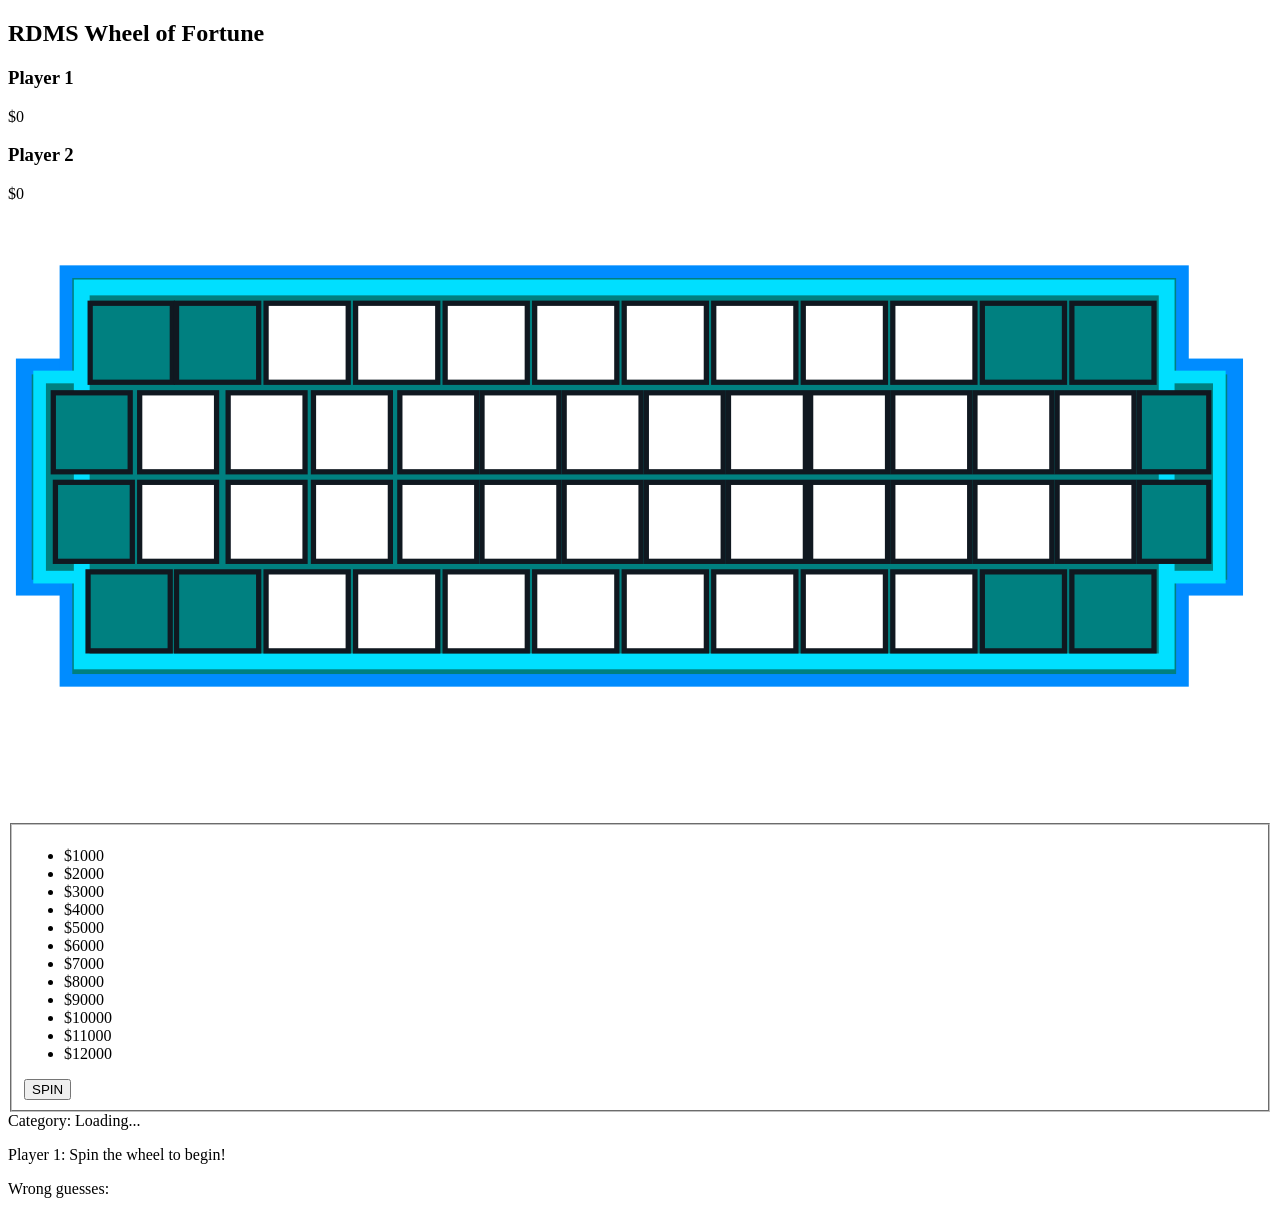
==== game.html @ 7a8f6e56 "Add files via upload" ====
<!DOCTYPE html>
<html lang="en">
<head>
  <meta charset="UTF-8">
  <meta name="viewport" content="width=device-width, initial-scale=1.0">
  <title>RDMS Wheel of Fortune - Play</title>
  <link rel="stylesheet" href="css/wheel.css">
  <link rel="stylesheet" href="css/board.css">
  <script src="js/wheel.js" defer></script>
  <script src="js/game.js" defer></script>
</head>
<body>

  <header>
    <h2>RDMS Wheel of Fortune</h2>
  </header>

  <section id="scoreboard">
    <div class="player-card active" id="player-1-card">
      <h3>Player 1</h3>
      <p id="player-1-score">$0</p>
    </div>
    <div class="player-card" id="player-2-card">
      <h3>Player 2</h3>
      <p id="player-2-score">$0</p>
    </div>
  </section>

  <main class="game-arena">
    <!-- SVG Board -->
    <div id="board-container">
      <svg id="board" viewBox="0 0 1200 570" xmlns="http://www.w3.org/2000/svg">
        <!-- Outer Frame -->
        <rect x="15" y="140" width="1150" height="210" fill="teal" stroke="#008cff" stroke-width="15"/>
        <rect x="55" y="50" width="1060" height="388" fill="teal" stroke="#008cff" stroke-width="12"/>
        <rect x="30" y="150" width="1120" height="190" fill="teal" stroke="#00dfff" stroke-width="12"/>
        <rect x="70" y="65" width="1030" height="355" fill="teal" stroke="#00dfff" stroke-width="15"/>

        <!-- Puzzle Tiles Group -->
        <g id="puzzle-tiles" fill="white" stroke="#101820" stroke-width="5">
          <!-- Row 1: 12 squares -->
          <rect x="78" y="80" width="78" height="75" fill="teal"/>
          <rect x="160" y="80" width="78" height="75" fill="teal"/>
          <rect x="245" y="80" width="78" height="75"/>
          <rect x="330" y="80" width="78" height="75"/>
          <rect x="415" y="80" width="78" height="75"/>
          <rect x="500" y="80" width="78" height="75"/>
          <rect x="585" y="80" width="78" height="75"/>
          <rect x="670" y="80" width="78" height="75"/>
          <rect x="755" y="80" width="78" height="75"/>
          <rect x="840" y="80" width="78" height="75"/>
          <rect x="925" y="80" width="78" height="75" fill="teal"/>
          <rect x="1010" y="80" width="78" height="75" fill="teal"/>

          <!-- Row 2: 14 squares -->
          <rect x="43" y="165" width="73" height="75" fill="teal"/>
          <rect x="125" y="165" width="73" height="75"/>
          <rect x="209" y="165" width="73" height="75"/>
          <rect x="290" y="165" width="73" height="75"/>
          <rect x="372" y="165" width="73" height="75"/>
          <rect x="450" y="165" width="73" height="75"/>
          <rect x="528" y="165" width="73" height="75"/>
          <rect x="606" y="165" width="73" height="75"/>
          <rect x="684" y="165" width="73" height="75"/>
          <rect x="762" y="165" width="73" height="75"/>
          <rect x="840" y="165" width="73" height="75"/>
          <rect x="918" y="165" width="73" height="75"/>
          <rect x="996" y="165" width="73" height="75"/>
          <rect x="1074" y="165" width="66" height="75" fill="teal"/>

          <!-- Row 3: 14 squares -->
          <rect x="45" y="250" width="73" height="75" fill="teal"/>
          <rect x="125" y="250" width="73" height="75"/>
          <rect x="209" y="250" width="73" height="75"/>
          <rect x="290" y="250" width="73" height="75"/>
          <rect x="372" y="250" width="73" height="75"/>
          <rect x="450" y="250" width="73" height="75"/>
          <rect x="528" y="250" width="73" height="75"/>
          <rect x="606" y="250" width="73" height="75"/>
          <rect x="684" y="250" width="73" height="75"/>
          <rect x="762" y="250" width="73" height="75"/>
          <rect x="840" y="250" width="73" height="75"/>
          <rect x="918" y="250" width="73" height="75"/>
          <rect x="996" y="250" width="73" height="75"/>
          <rect x="1074" y="250" width="66" height="75" fill="teal"/>

          <!-- Row 4: 12 squares -->
          <rect x="76" y="335" width="78" height="75" fill="teal"/>
          <rect x="160" y="335" width="78" height="75" fill="teal"/>
          <rect x="245" y="335" width="78" height="75"/>
          <rect x="330" y="335" width="78" height="75"/>
          <rect x="415" y="335" width="78" height="75"/>
          <rect x="500" y="335" width="78" height="75"/>
          <rect x="585" y="335" width="78" height="75"/>
          <rect x="670" y="335" width="78" height="75"/>
          <rect x="755" y="335" width="78" height="75"/>
          <rect x="840" y="335" width="78" height="75"/>
          <rect x="925" y="335" width="78" height="75" fill="teal"/>
          <rect x="1010" y="335" width="78" height="75" fill="teal"/>
        </g>
      </svg>
    </div>

    <!-- Active Wheel & Game Messages -->
    <div class="controls-panel">
      <fieldset class="ui-wheel-of-fortune" style="--_items: 12;">
        <ul data-itemCount="12">
          <li>$1000</li>
          <li>$2000</li>
          <li>$3000</li>
          <li>$4000</li>
          <li>$5000</li>
          <li>$6000</li>
          <li>$7000</li>
          <li>$8000</li>
          <li>$9000</li>
          <li>$10000</li>
          <li>$11000</li>
          <li>$12000</li>
        </ul>
        <button type="button">SPIN</button>
      </fieldset>

      <div class="game-status">
        <div id="category">Category: Loading...</div>
        <p id="message">Player 1: Spin the wheel to begin!</p>
        <p id="wrong">Wrong guesses: </p>
      </div>
    </div>
  </main>

</body>
</html>
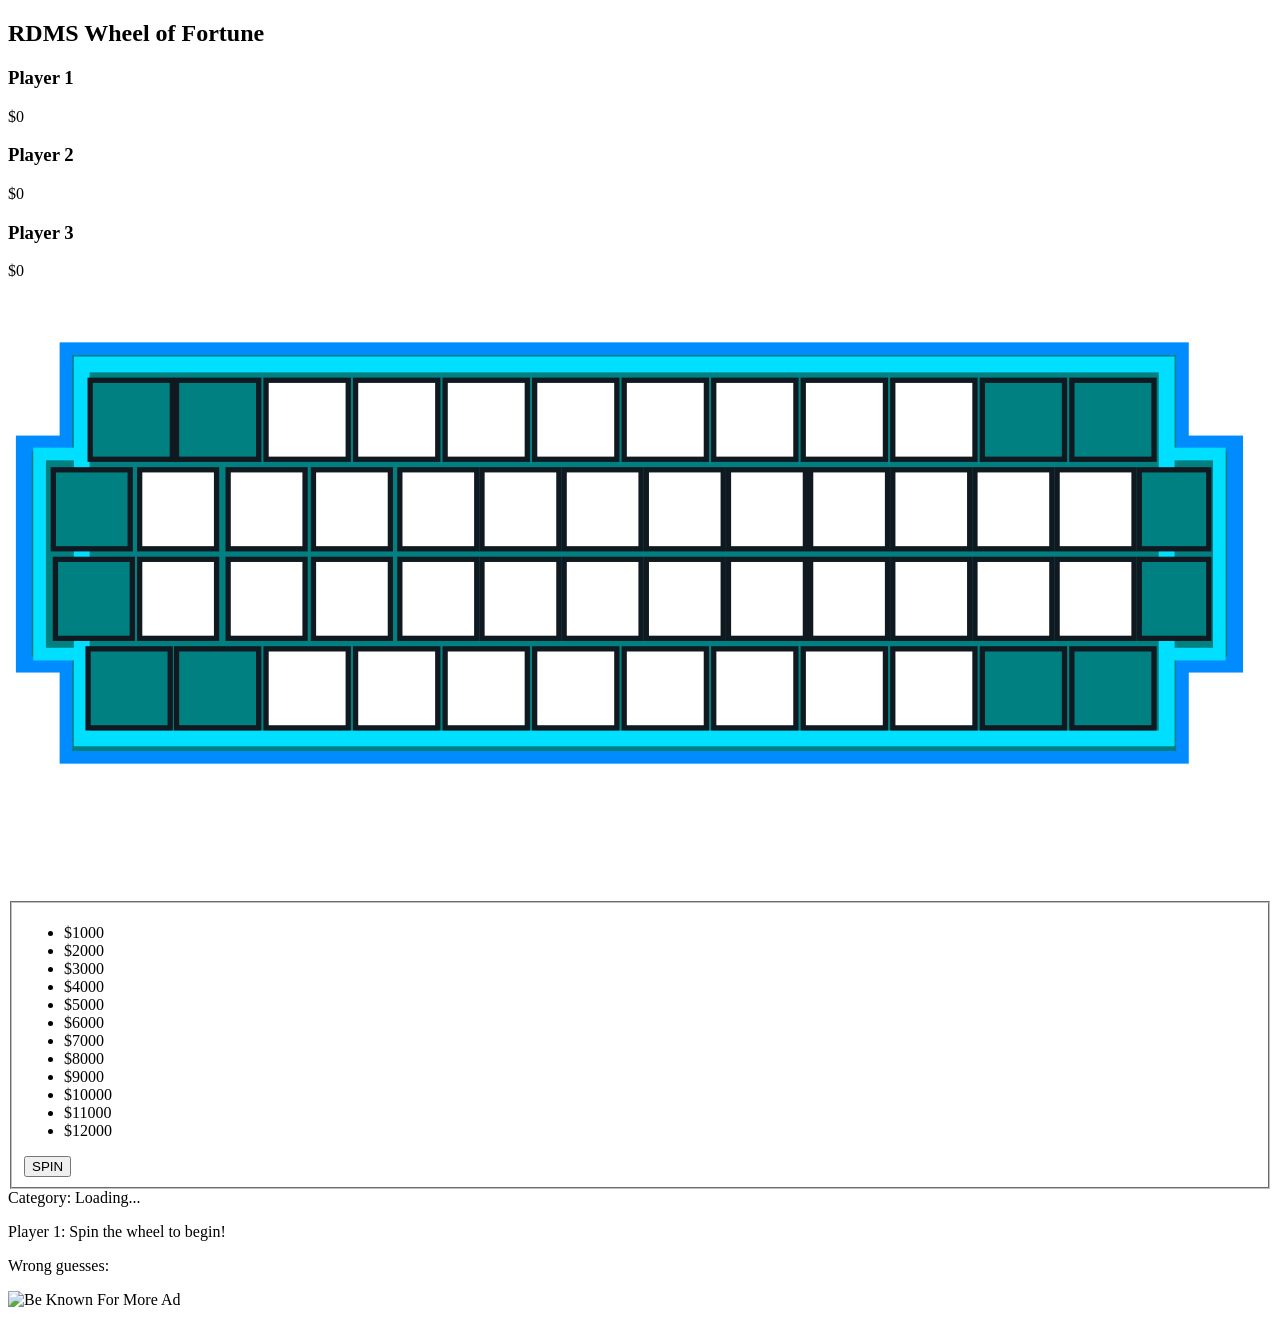
==== commit 4a7de90f: "Add player 3 card and advertisement section Added a third player card to the scoreboard and included" ====
--- a/game.html
+++ b/game.html
@@ -23,6 +23,10 @@
     <div class="player-card" id="player-2-card">
       <h3>Player 2</h3>
       <p id="player-2-score">$0</p>
+    </div>
+    <div class="player-card" id="player-3-card">
+      <h3>Player 3</h3>
+      <p id="player-3-score">$0</p>
     </div>
   </section>
 
@@ -129,5 +133,9 @@
     </div>
   </main>
 
+  <div class="Ads">
+  <img id="AD1" src="" alt="Be Known For More Ad" class="logo">
+  </div>
+  
 </body>
-</html>+</html>
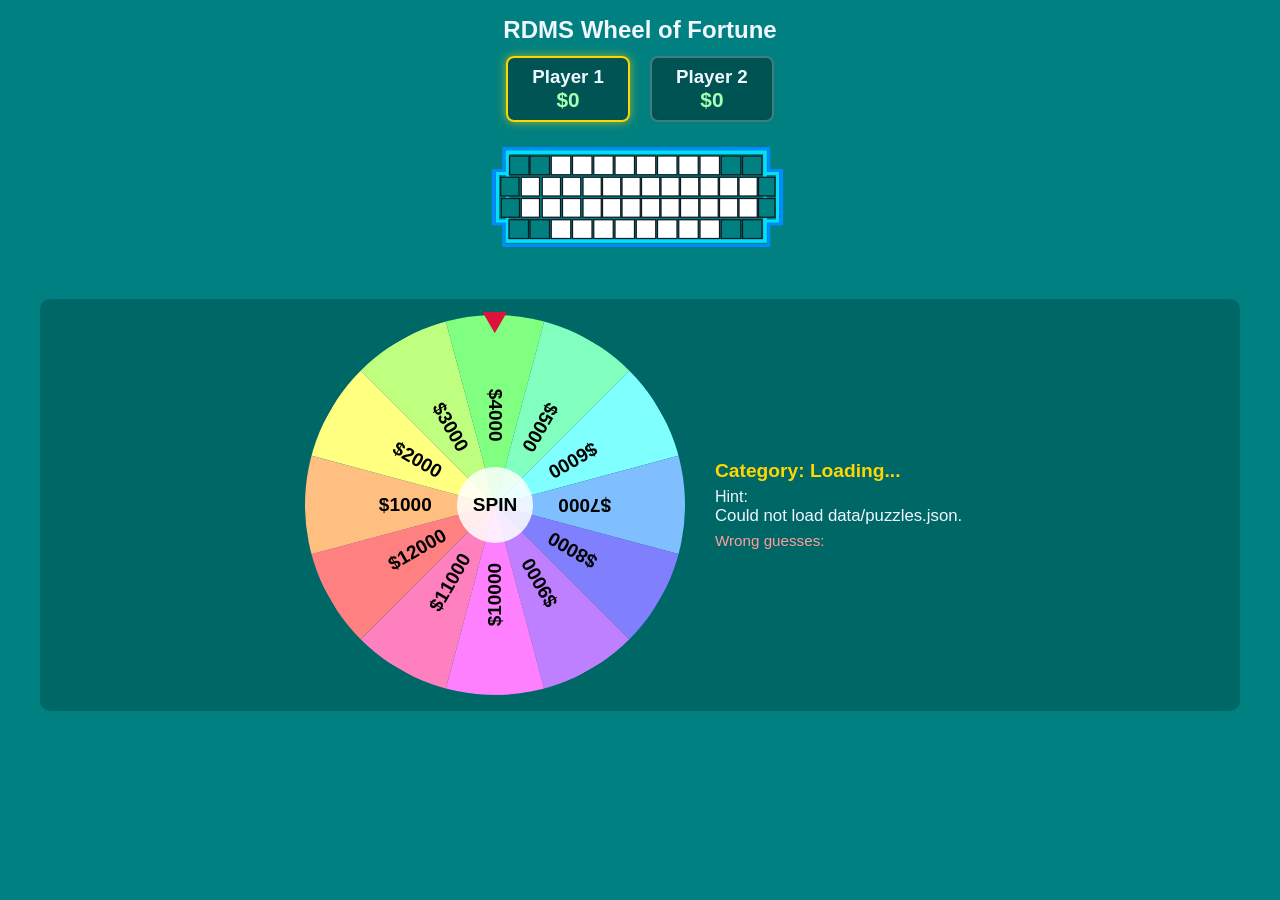
==== commit 68d7e4c7: "Rename my_WOF_board.html to game.html" ====
--- a/game.html
+++ b/game.html
@@ -1,141 +1,135 @@
-<!DOCTYPE html>
-<html lang="en">
-<head>
-  <meta charset="UTF-8">
-  <meta name="viewport" content="width=device-width, initial-scale=1.0">
-  <title>RDMS Wheel of Fortune - Play</title>
-  <link rel="stylesheet" href="css/wheel.css">
-  <link rel="stylesheet" href="css/board.css">
-  <script src="js/wheel.js" defer></script>
-  <script src="js/game.js" defer></script>
-</head>
-<body>
-
-  <header>
-    <h2>RDMS Wheel of Fortune</h2>
-  </header>
-
-  <section id="scoreboard">
-    <div class="player-card active" id="player-1-card">
-      <h3>Player 1</h3>
-      <p id="player-1-score">$0</p>
-    </div>
-    <div class="player-card" id="player-2-card">
-      <h3>Player 2</h3>
-      <p id="player-2-score">$0</p>
-    </div>
-    <div class="player-card" id="player-3-card">
-      <h3>Player 3</h3>
-      <p id="player-3-score">$0</p>
-    </div>
-  </section>
-
-  <main class="game-arena">
-    <!-- SVG Board -->
-    <div id="board-container">
-      <svg id="board" viewBox="0 0 1200 570" xmlns="http://www.w3.org/2000/svg">
-        <!-- Outer Frame -->
-        <rect x="15" y="140" width="1150" height="210" fill="teal" stroke="#008cff" stroke-width="15"/>
-        <rect x="55" y="50" width="1060" height="388" fill="teal" stroke="#008cff" stroke-width="12"/>
-        <rect x="30" y="150" width="1120" height="190" fill="teal" stroke="#00dfff" stroke-width="12"/>
-        <rect x="70" y="65" width="1030" height="355" fill="teal" stroke="#00dfff" stroke-width="15"/>
-
-        <!-- Puzzle Tiles Group -->
-        <g id="puzzle-tiles" fill="white" stroke="#101820" stroke-width="5">
-          <!-- Row 1: 12 squares -->
-          <rect x="78" y="80" width="78" height="75" fill="teal"/>
-          <rect x="160" y="80" width="78" height="75" fill="teal"/>
-          <rect x="245" y="80" width="78" height="75"/>
-          <rect x="330" y="80" width="78" height="75"/>
-          <rect x="415" y="80" width="78" height="75"/>
-          <rect x="500" y="80" width="78" height="75"/>
-          <rect x="585" y="80" width="78" height="75"/>
-          <rect x="670" y="80" width="78" height="75"/>
-          <rect x="755" y="80" width="78" height="75"/>
-          <rect x="840" y="80" width="78" height="75"/>
-          <rect x="925" y="80" width="78" height="75" fill="teal"/>
-          <rect x="1010" y="80" width="78" height="75" fill="teal"/>
-
-          <!-- Row 2: 14 squares -->
-          <rect x="43" y="165" width="73" height="75" fill="teal"/>
-          <rect x="125" y="165" width="73" height="75"/>
-          <rect x="209" y="165" width="73" height="75"/>
-          <rect x="290" y="165" width="73" height="75"/>
-          <rect x="372" y="165" width="73" height="75"/>
-          <rect x="450" y="165" width="73" height="75"/>
-          <rect x="528" y="165" width="73" height="75"/>
-          <rect x="606" y="165" width="73" height="75"/>
-          <rect x="684" y="165" width="73" height="75"/>
-          <rect x="762" y="165" width="73" height="75"/>
-          <rect x="840" y="165" width="73" height="75"/>
-          <rect x="918" y="165" width="73" height="75"/>
-          <rect x="996" y="165" width="73" height="75"/>
-          <rect x="1074" y="165" width="66" height="75" fill="teal"/>
-
-          <!-- Row 3: 14 squares -->
-          <rect x="45" y="250" width="73" height="75" fill="teal"/>
-          <rect x="125" y="250" width="73" height="75"/>
-          <rect x="209" y="250" width="73" height="75"/>
-          <rect x="290" y="250" width="73" height="75"/>
-          <rect x="372" y="250" width="73" height="75"/>
-          <rect x="450" y="250" width="73" height="75"/>
-          <rect x="528" y="250" width="73" height="75"/>
-          <rect x="606" y="250" width="73" height="75"/>
-          <rect x="684" y="250" width="73" height="75"/>
-          <rect x="762" y="250" width="73" height="75"/>
-          <rect x="840" y="250" width="73" height="75"/>
-          <rect x="918" y="250" width="73" height="75"/>
-          <rect x="996" y="250" width="73" height="75"/>
-          <rect x="1074" y="250" width="66" height="75" fill="teal"/>
-
-          <!-- Row 4: 12 squares -->
-          <rect x="76" y="335" width="78" height="75" fill="teal"/>
-          <rect x="160" y="335" width="78" height="75" fill="teal"/>
-          <rect x="245" y="335" width="78" height="75"/>
-          <rect x="330" y="335" width="78" height="75"/>
-          <rect x="415" y="335" width="78" height="75"/>
-          <rect x="500" y="335" width="78" height="75"/>
-          <rect x="585" y="335" width="78" height="75"/>
-          <rect x="670" y="335" width="78" height="75"/>
-          <rect x="755" y="335" width="78" height="75"/>
-          <rect x="840" y="335" width="78" height="75"/>
-          <rect x="925" y="335" width="78" height="75" fill="teal"/>
-          <rect x="1010" y="335" width="78" height="75" fill="teal"/>
-        </g>
-      </svg>
-    </div>
-
-    <!-- Active Wheel & Game Messages -->
-    <div class="controls-panel">
-      <fieldset class="ui-wheel-of-fortune" style="--_items: 12;">
-        <ul data-itemCount="12">
-          <li>$1000</li>
-          <li>$2000</li>
-          <li>$3000</li>
-          <li>$4000</li>
-          <li>$5000</li>
-          <li>$6000</li>
-          <li>$7000</li>
-          <li>$8000</li>
-          <li>$9000</li>
-          <li>$10000</li>
-          <li>$11000</li>
-          <li>$12000</li>
-        </ul>
-        <button type="button">SPIN</button>
-      </fieldset>
-
-      <div class="game-status">
-        <div id="category">Category: Loading...</div>
-        <p id="message">Player 1: Spin the wheel to begin!</p>
-        <p id="wrong">Wrong guesses: </p>
-      </div>
-    </div>
-  </main>
-
-  <div class="Ads">
-  <img id="AD1" src="" alt="Be Known For More Ad" class="logo">
-  </div>
-  
-</body>
-</html>
+<!DOCTYPE html>
+<html lang="en">
+<head>
+  <meta charset="UTF-8">
+  <meta name="viewport" content="width=device-width, initial-scale=1.0">
+  <title>RDMS Wheel of Fortune - Play</title>
+  <link rel="stylesheet" href="wheel.css">
+  <link rel="stylesheet" href="board.css">
+  <script src="wheel.js" defer></script>
+  <script src="game.js" defer></script>
+</head>
+<body>
+
+  <header>
+    <h2>RDMS Wheel of Fortune</h2>
+  </header>
+
+  <section id="scoreboard">
+    <div class="player-card active" id="player-1-card">
+      <h3>Player 1</h3>
+      <p id="player-1-score">$0</p>
+    </div>
+    <div class="player-card" id="player-2-card">
+      <h3>Player 2</h3>
+      <p id="player-2-score">$0</p>
+    </div>
+  </section>
+
+  <main class="game-arena">
+    <!-- SVG Board -->
+    <div id="board-container">
+      <svg id="board" viewBox="0 0 1200 570" xmlns="http://www.w3.org/2000/svg">
+        <!-- Outer Frame -->
+        <rect x="15" y="140" width="1150" height="210" fill="teal" stroke="#008cff" stroke-width="15"/>
+        <rect x="55" y="50" width="1060" height="388" fill="teal" stroke="#008cff" stroke-width="12"/>
+        <rect x="30" y="150" width="1120" height="190" fill="teal" stroke="#00dfff" stroke-width="12"/>
+        <rect x="70" y="65" width="1030" height="355" fill="teal" stroke="#00dfff" stroke-width="15"/>
+
+        <!-- Puzzle Tiles Group -->
+        <g id="puzzle-tiles" fill="white" stroke="#101820" stroke-width="5">
+          <!-- Row 1: 12 squares -->
+          <rect x="78" y="80" width="78" height="75" fill="teal"/>
+          <rect x="160" y="80" width="78" height="75" fill="teal"/>
+          <rect x="245" y="80" width="78" height="75"/>
+          <rect x="330" y="80" width="78" height="75"/>
+          <rect x="415" y="80" width="78" height="75"/>
+          <rect x="500" y="80" width="78" height="75"/>
+          <rect x="585" y="80" width="78" height="75"/>
+          <rect x="670" y="80" width="78" height="75"/>
+          <rect x="755" y="80" width="78" height="75"/>
+          <rect x="840" y="80" width="78" height="75"/>
+          <rect x="925" y="80" width="78" height="75" fill="teal"/>
+          <rect x="1010" y="80" width="78" height="75" fill="teal"/>
+
+          <!-- Row 2: 14 squares -->
+          <rect x="43" y="165" width="73" height="75" fill="teal"/>
+          <rect x="125" y="165" width="73" height="75"/>
+          <rect x="209" y="165" width="73" height="75"/>
+          <rect x="290" y="165" width="73" height="75"/>
+          <rect x="372" y="165" width="73" height="75"/>
+          <rect x="450" y="165" width="73" height="75"/>
+          <rect x="528" y="165" width="73" height="75"/>
+          <rect x="606" y="165" width="73" height="75"/>
+          <rect x="684" y="165" width="73" height="75"/>
+          <rect x="762" y="165" width="73" height="75"/>
+          <rect x="840" y="165" width="73" height="75"/>
+          <rect x="918" y="165" width="73" height="75"/>
+          <rect x="996" y="165" width="73" height="75"/>
+          <rect x="1074" y="165" width="66" height="75" fill="teal"/>
+
+          <!-- Row 3: 14 squares -->
+          <rect x="45" y="250" width="73" height="75" fill="teal"/>
+          <rect x="125" y="250" width="73" height="75"/>
+          <rect x="209" y="250" width="73" height="75"/>
+          <rect x="290" y="250" width="73" height="75"/>
+          <rect x="372" y="250" width="73" height="75"/>
+          <rect x="450" y="250" width="73" height="75"/>
+          <rect x="528" y="250" width="73" height="75"/>
+          <rect x="606" y="250" width="73" height="75"/>
+          <rect x="684" y="250" width="73" height="75"/>
+          <rect x="762" y="250" width="73" height="75"/>
+          <rect x="840" y="250" width="73" height="75"/>
+          <rect x="918" y="250" width="73" height="75"/>
+          <rect x="996" y="250" width="73" height="75"/>
+          <rect x="1074" y="250" width="66" height="75" fill="teal"/>
+
+          <!-- Row 4: 12 squares -->
+          <rect x="76" y="335" width="78" height="75" fill="teal"/>
+          <rect x="160" y="335" width="78" height="75" fill="teal"/>
+          <rect x="245" y="335" width="78" height="75"/>
+          <rect x="330" y="335" width="78" height="75"/>
+          <rect x="415" y="335" width="78" height="75"/>
+          <rect x="500" y="335" width="78" height="75"/>
+          <rect x="585" y="335" width="78" height="75"/>
+          <rect x="670" y="335" width="78" height="75"/>
+          <rect x="755" y="335" width="78" height="75"/>
+          <rect x="840" y="335" width="78" height="75"/>
+          <rect x="925" y="335" width="78" height="75" fill="teal"/>
+          <rect x="1010" y="335" width="78" height="75" fill="teal"/>
+        </g>
+      </svg>
+    </div>
+
+    <!-- Active Wheel & Game Messages -->
+    <div class="controls-panel">
+      <fieldset class="ui-wheel-of-fortune" style="--_items: 12;">
+        <ul data-itemCount="12">
+          <li>$1000</li>
+          <li>$2000</li>
+          <li>$3000</li>
+          <li>$4000</li>
+          <li>$5000</li>
+          <li>$6000</li>
+          <li>$7000</li>
+          <li>$8000</li>
+          <li>$9000</li>
+          <li>$10000</li>
+          <li>$11000</li>
+          <li>$12000</li>
+        </ul>
+        <button type="button">SPIN</button>
+      </fieldset>
+
+      <div class="game-status">
+        <div id="category">Category: Loading...</div>
+           <div id="hint">Hint: </div>
+        <p id="message">Player 1: Spin the wheel to begin!</p>
+        <p id="wrong">Wrong guesses: </p>
+      </div>
+    </div>
+  </main>
+
+</body>
+</html>
+
--- a/wheel.css
+++ b/wheel.css
@@ -0,0 +1,103 @@
+:where(.ui-wheel-of-fortune) {
+  all: unset;
+  margin-top: 0;
+  aspect-ratio: 1 / 1;
+  container-type: inline-size;
+  direction: ltr;
+  display: grid;
+  position: relative;
+  width: 50%;
+  max-width: 380px;
+
+  &::after {
+    aspect-ratio: 1 / cos(30deg);
+    background-color: crimson;
+    clip-path: polygon(50% 100%, 100% 0, 0 0);
+    content: "";
+    height: 4cqi;
+    position: absolute;
+    place-self: start center;
+    scale: 1.4;
+    z-index: 2;
+  }
+
+  & > * { position: absolute; }
+
+  button {
+    aspect-ratio: 1 / 1;
+    background: hsla(0, 0%, 100%, .85);
+    border: 0;
+    border-radius: 50%;
+    cursor: pointer;
+    font-size: 5cqi;
+    font-weight: bold;
+    place-self: center;
+    width: 20cqi;
+    z-index: 3;
+    transition: transform 0.1s ease;
+
+    &:active {
+      transform: scale(0.95);
+    }
+  }
+
+  ul {
+    all: unset;
+    clip-path: inset(0 0 0 0 round 50%);
+    display: grid;
+    inset: 0;
+    place-content: center start;
+
+    li {
+      align-content: center;
+      aspect-ratio: 1 / calc(2 * tan(180deg / var(--_items)));
+      background: hsl(calc(360deg / var(--_items) * calc(var(--_idx))), 100%, 75%);
+      clip-path: polygon(0% 0%, 100% 50%, 0% 100%);
+      display: grid;
+      font-size: 5cqi;
+      font-weight: bold;
+      grid-area: 1 / -1;
+      padding-left: 1ch;
+      rotate: calc(360deg / var(--_items) * calc(var(--_idx) - 1));
+      transform-origin: center right;
+      user-select: none;
+      width: 50cqi;
+      color: black;
+
+      &:nth-of-type(1) { --_idx: 1; }
+      &:nth-of-type(2) { --_idx: 2; }
+      &:nth-of-type(3) { --_idx: 3; }
+      &:nth-of-type(4) { --_idx: 4; }
+      &:nth-of-type(5) { --_idx: 5; }
+      &:nth-of-type(6) { --_idx: 6; }
+      &:nth-of-type(7) { --_idx: 7; }
+      &:nth-of-type(8) { --_idx: 8; }
+      &:nth-of-type(9) { --_idx: 9; }
+      &:nth-of-type(10) { --_idx: 10; }
+      &:nth-of-type(11) { --_idx: 11; }
+      &:nth-of-type(12) { --_idx: 12; }
+    }
+
+    &[data-itemCount='1'] {
+      li {
+        aspect-ratio: 1/1;
+        display: block;
+        rotate: 0;
+        clip-path: none;
+        width: 100cqi;
+      }
+    }
+    &[data-itemCount='2'] {
+      li {
+        height: 100cqi;
+        clip-path: none;
+      }
+    }
+    &[data-itemCount='3'] {
+      li {
+        aspect-ratio: 1 / 2;
+        clip-path: polygon(-35% -100%, 100% 50%, 0% 145%);
+      }
+    }
+  }
+}
--- a/board.css
+++ b/board.css
@@ -0,0 +1,100 @@
+* {
+  box-sizing: border-box;
+  margin: 0;
+  padding: 0;
+}
+
+body {
+  background-color: teal;
+  font-family: Arial, Helvetica, sans-serif;
+  color: aliceblue;
+  text-align: center;
+  padding: 16px;
+}
+
+header {
+  margin-bottom: 12px;
+}
+
+#scoreboard {
+  display: flex;
+  justify-content: center;
+  gap: 20px;
+  margin-bottom: 14px;
+}
+
+.player-card {
+  background: rgba(0, 0, 0, 0.35);
+  border: 2px solid rgba(255, 255, 255, 0.25);
+  border-radius: 8px;
+  padding: 8px 24px;
+}
+
+.player-card.active {
+  border-color: #ffd700;
+  box-shadow: 0 0 10px rgba(255, 215, 0, 0.6);
+}
+
+.player-card p {
+  font-size: 1.3rem;
+  font-weight: bold;
+  color: #a8ffb2;
+}
+
+.game-arena {
+  display: flex;
+  flex-direction: column;
+  align-items: center;
+  gap: 16px;
+  max-width: 1200px;
+  margin: 0 auto;
+}
+
+svg#board {
+  width: 100%;
+  max-width: 1100px;
+  height: auto;
+}
+
+.controls-panel {
+  display: flex;
+  flex-wrap: wrap;
+  align-items: center;
+  justify-content: center;
+  gap: 30px;
+  width: 100%;
+  background: rgba(0, 0, 0, 0.2);
+  padding: 16px;
+  border-radius: 10px;
+}
+
+.game-status {
+  text-align: left;
+  min-width: 260px;
+}
+
+#category {
+  font-size: 1.2rem;
+  font-weight: bold;
+  color: #ffd700;
+  margin-bottom: 6px;
+}
+
+#message {
+  font-size: 1.05rem;
+  margin-bottom: 6px;
+}
+
+#wrong {
+  font-size: 0.95rem;
+  color: #ff9d9d;
+}
+
+#AD1 {
+  position: fixed;
+  bottom: 10px;
+  right: 10px;
+  width: 200px;
+  height: auto;
+  z-index: 1000;
+}
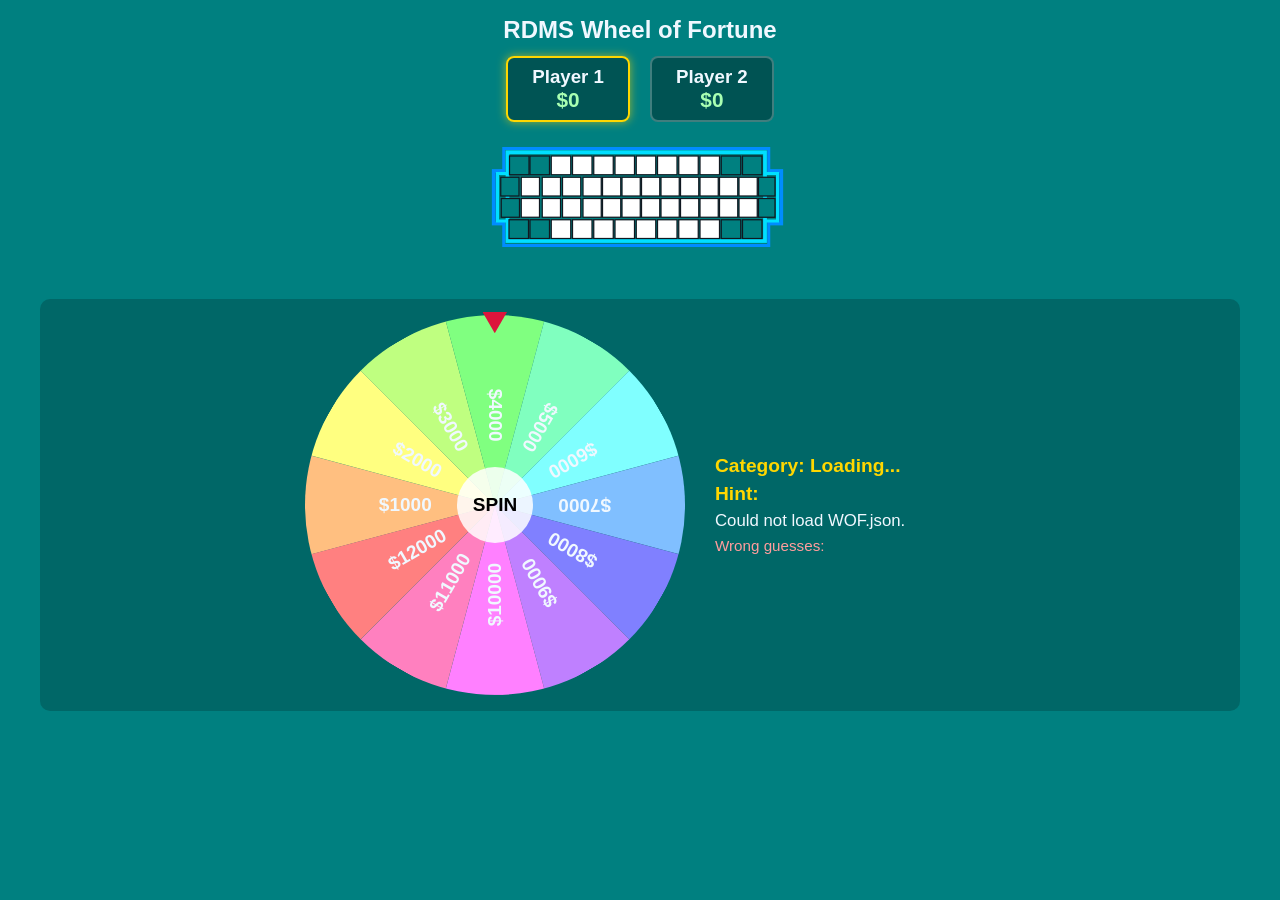
==== commit c8f53f51: "Refactor SVG board structure in game.html" ====
--- a/game.html
+++ b/game.html
@@ -29,76 +29,76 @@
   <main class="game-arena">
     <!-- SVG Board -->
     <div id="board-container">
-      <svg id="board" viewBox="0 0 1200 570" xmlns="http://www.w3.org/2000/svg">
-        <!-- Outer Frame -->
-        <rect x="15" y="140" width="1150" height="210" fill="teal" stroke="#008cff" stroke-width="15"/>
-        <rect x="55" y="50" width="1060" height="388" fill="teal" stroke="#008cff" stroke-width="12"/>
-        <rect x="30" y="150" width="1120" height="190" fill="teal" stroke="#00dfff" stroke-width="12"/>
-        <rect x="70" y="65" width="1030" height="355" fill="teal" stroke="#00dfff" stroke-width="15"/>
+<svg id="board" viewBox="0 0 1200 570" xmlns="http://www.w3.org/2000/svg">
+  <!-- Outer Frame -->
+  <rect x="15" y="140" width="1150" height="210" fill="teal" stroke="#008cff" stroke-width="15"/>
+  <rect x="55" y="50" width="1060" height="388" fill="teal" stroke="#008cff" stroke-width="12"/>
+  <rect x="30" y="150" width="1120" height="190" fill="teal" stroke="#00dfff" stroke-width="12"/>
+  <rect x="70" y="65" width="1030" height="355" fill="teal" stroke="#00dfff" stroke-width="15"/>
 
-        <!-- Puzzle Tiles Group -->
-        <g id="puzzle-tiles" fill="white" stroke="#101820" stroke-width="5">
-          <!-- Row 1: 12 squares -->
-          <rect x="78" y="80" width="78" height="75" fill="teal"/>
-          <rect x="160" y="80" width="78" height="75" fill="teal"/>
-          <rect x="245" y="80" width="78" height="75"/>
-          <rect x="330" y="80" width="78" height="75"/>
-          <rect x="415" y="80" width="78" height="75"/>
-          <rect x="500" y="80" width="78" height="75"/>
-          <rect x="585" y="80" width="78" height="75"/>
-          <rect x="670" y="80" width="78" height="75"/>
-          <rect x="755" y="80" width="78" height="75"/>
-          <rect x="840" y="80" width="78" height="75"/>
-          <rect x="925" y="80" width="78" height="75" fill="teal"/>
-          <rect x="1010" y="80" width="78" height="75" fill="teal"/>
+  <!-- Puzzle Tiles Group -->
+  <g id="puzzle-tiles" fill="white" stroke="#101820" stroke-width="5">
+    <!-- Row 1: 12 squares -->
+    <rect x="78" y="80" width="78" height="75" fill="teal"/>
+    <rect x="160" y="80" width="78" height="75" fill="teal"/>
+    <rect x="245" y="80" width="78" height="75"/>
+    <rect x="330" y="80" width="78" height="75"/>
+    <rect x="415" y="80" width="78" height="75"/>
+    <rect x="500" y="80" width="78" height="75"/>
+    <rect x="585" y="80" width="78" height="75"/>
+    <rect x="670" y="80" width="78" height="75"/>
+    <rect x="755" y="80" width="78" height="75"/>
+    <rect x="840" y="80" width="78" height="75"/>
+    <rect x="925" y="80" width="78" height="75" fill="teal"/>
+    <rect x="1010" y="80" width="78" height="75" fill="teal"/>
 
-          <!-- Row 2: 14 squares -->
-          <rect x="43" y="165" width="73" height="75" fill="teal"/>
-          <rect x="125" y="165" width="73" height="75"/>
-          <rect x="209" y="165" width="73" height="75"/>
-          <rect x="290" y="165" width="73" height="75"/>
-          <rect x="372" y="165" width="73" height="75"/>
-          <rect x="450" y="165" width="73" height="75"/>
-          <rect x="528" y="165" width="73" height="75"/>
-          <rect x="606" y="165" width="73" height="75"/>
-          <rect x="684" y="165" width="73" height="75"/>
-          <rect x="762" y="165" width="73" height="75"/>
-          <rect x="840" y="165" width="73" height="75"/>
-          <rect x="918" y="165" width="73" height="75"/>
-          <rect x="996" y="165" width="73" height="75"/>
-          <rect x="1074" y="165" width="66" height="75" fill="teal"/>
+    <!-- Row 2: 14 squares -->
+    <rect x="43" y="165" width="73" height="75" fill="teal"/>
+    <rect x="125" y="165" width="73" height="75"/>
+    <rect x="209" y="165" width="73" height="75"/>
+    <rect x="290" y="165" width="73" height="75"/>
+    <rect x="372" y="165" width="73" height="75"/>
+    <rect x="450" y="165" width="73" height="75"/>
+    <rect x="528" y="165" width="73" height="75"/>
+    <rect x="606" y="165" width="73" height="75"/>
+    <rect x="684" y="165" width="73" height="75"/>
+    <rect x="762" y="165" width="73" height="75"/>
+    <rect x="840" y="165" width="73" height="75"/>
+    <rect x="918" y="165" width="73" height="75"/>
+    <rect x="996" y="165" width="73" height="75"/>
+    <rect x="1074" y="165" width="66" height="75" fill="teal"/>
 
-          <!-- Row 3: 14 squares -->
-          <rect x="45" y="250" width="73" height="75" fill="teal"/>
-          <rect x="125" y="250" width="73" height="75"/>
-          <rect x="209" y="250" width="73" height="75"/>
-          <rect x="290" y="250" width="73" height="75"/>
-          <rect x="372" y="250" width="73" height="75"/>
-          <rect x="450" y="250" width="73" height="75"/>
-          <rect x="528" y="250" width="73" height="75"/>
-          <rect x="606" y="250" width="73" height="75"/>
-          <rect x="684" y="250" width="73" height="75"/>
-          <rect x="762" y="250" width="73" height="75"/>
-          <rect x="840" y="250" width="73" height="75"/>
-          <rect x="918" y="250" width="73" height="75"/>
-          <rect x="996" y="250" width="73" height="75"/>
-          <rect x="1074" y="250" width="66" height="75" fill="teal"/>
+    <!-- Row 3: 14 squares -->
+    <rect x="45" y="250" width="73" height="75" fill="teal"/>
+    <rect x="125" y="250" width="73" height="75"/>
+    <rect x="209" y="250" width="73" height="75"/>
+    <rect x="290" y="250" width="73" height="75"/>
+    <rect x="372" y="250" width="73" height="75"/>
+    <rect x="450" y="250" width="73" height="75"/>
+    <rect x="528" y="250" width="73" height="75"/>
+    <rect x="606" y="250" width="73" height="75"/>
+    <rect x="684" y="250" width="73" height="75"/>
+    <rect x="762" y="250" width="73" height="75"/>
+    <rect x="840" y="250" width="73" height="75"/>
+    <rect x="918" y="250" width="73" height="75"/>
+    <rect x="996" y="250" width="73" height="75"/>
+    <rect x="1074" y="250" width="66" height="75" fill="teal"/>
 
-          <!-- Row 4: 12 squares -->
-          <rect x="76" y="335" width="78" height="75" fill="teal"/>
-          <rect x="160" y="335" width="78" height="75" fill="teal"/>
-          <rect x="245" y="335" width="78" height="75"/>
-          <rect x="330" y="335" width="78" height="75"/>
-          <rect x="415" y="335" width="78" height="75"/>
-          <rect x="500" y="335" width="78" height="75"/>
-          <rect x="585" y="335" width="78" height="75"/>
-          <rect x="670" y="335" width="78" height="75"/>
-          <rect x="755" y="335" width="78" height="75"/>
-          <rect x="840" y="335" width="78" height="75"/>
-          <rect x="925" y="335" width="78" height="75" fill="teal"/>
-          <rect x="1010" y="335" width="78" height="75" fill="teal"/>
-        </g>
-      </svg>
+    <!-- Row 4: 12 squares -->
+    <rect x="76" y="335" width="78" height="75" fill="teal"/>
+    <rect x="160" y="335" width="78" height="75" fill="teal"/>
+    <rect x="245" y="335" width="78" height="75"/>
+    <rect x="330" y="335" width="78" height="75"/>
+    <rect x="415" y="335" width="78" height="75"/>
+    <rect x="500" y="335" width="78" height="75"/>
+    <rect x="585" y="335" width="78" height="75"/>
+    <rect x="670" y="335" width="78" height="75"/>
+    <rect x="755" y="335" width="78" height="75"/>
+    <rect x="840" y="335" width="78" height="75"/>
+    <rect x="925" y="335" width="78" height="75" fill="teal"/>
+    <rect x="1010" y="335" width="78" height="75" fill="teal"/>
+  </g>
+</svg>
     </div>
 
     <!-- Active Wheel & Game Messages -->
@@ -132,4 +132,3 @@
 
 </body>
 </html>
-
--- a/wheel.css
+++ b/wheel.css
@@ -62,7 +62,6 @@
       transform-origin: center right;
       user-select: none;
       width: 50cqi;
-      color: black;
 
       &:nth-of-type(1) { --_idx: 1; }
       &:nth-of-type(2) { --_idx: 2; }
--- a/board.css
+++ b/board.css
@@ -1,100 +1,97 @@
-* {
-  box-sizing: border-box;
-  margin: 0;
-  padding: 0;
-}
-
-body {
-  background-color: teal;
-  font-family: Arial, Helvetica, sans-serif;
-  color: aliceblue;
-  text-align: center;
-  padding: 16px;
-}
-
-header {
-  margin-bottom: 12px;
-}
-
-#scoreboard {
-  display: flex;
-  justify-content: center;
-  gap: 20px;
-  margin-bottom: 14px;
-}
-
-.player-card {
-  background: rgba(0, 0, 0, 0.35);
-  border: 2px solid rgba(255, 255, 255, 0.25);
-  border-radius: 8px;
-  padding: 8px 24px;
-}
-
-.player-card.active {
-  border-color: #ffd700;
-  box-shadow: 0 0 10px rgba(255, 215, 0, 0.6);
-}
-
-.player-card p {
-  font-size: 1.3rem;
-  font-weight: bold;
-  color: #a8ffb2;
-}
-
-.game-arena {
-  display: flex;
-  flex-direction: column;
-  align-items: center;
-  gap: 16px;
-  max-width: 1200px;
-  margin: 0 auto;
-}
-
-svg#board {
-  width: 100%;
-  max-width: 1100px;
-  height: auto;
-}
-
-.controls-panel {
-  display: flex;
-  flex-wrap: wrap;
-  align-items: center;
-  justify-content: center;
-  gap: 30px;
-  width: 100%;
-  background: rgba(0, 0, 0, 0.2);
-  padding: 16px;
-  border-radius: 10px;
-}
-
-.game-status {
-  text-align: left;
-  min-width: 260px;
-}
-
-#category {
-  font-size: 1.2rem;
-  font-weight: bold;
-  color: #ffd700;
-  margin-bottom: 6px;
-}
-
-#message {
-  font-size: 1.05rem;
-  margin-bottom: 6px;
-}
-
-#wrong {
-  font-size: 0.95rem;
-  color: #ff9d9d;
-}
-
-#AD1 {
-  position: fixed;
-  bottom: 10px;
-  right: 10px;
-  width: 200px;
-  height: auto;
-  z-index: 1000;
-}
+* {
+  box-sizing: border-box;
+  margin: 0;
+  padding: 0;
+}
+
+body {
+  background-color: teal;
+  font-family: Arial, Helvetica, sans-serif;
+  color: aliceblue;
+  text-align: center;
+  padding: 16px;
+}
+
+header {
+  margin-bottom: 12px;
+}
+
+#scoreboard {
+  display: flex;
+  justify-content: center;
+  gap: 20px;
+  margin-bottom: 14px;
+}
+
+.player-card {
+  background: rgba(0, 0, 0, 0.35);
+  border: 2px solid rgba(255, 255, 255, 0.25);
+  border-radius: 8px;
+  padding: 8px 24px;
+}
+
+.player-card.active {
+  border-color: #ffd700;
+  box-shadow: 0 0 10px rgba(255, 215, 0, 0.6);
+}
+
+.player-card p {
+  font-size: 1.3rem;
+  font-weight: bold;
+  color: #a8ffb2;
+}
+
+.game-arena {
+  display: flex;
+  flex-direction: column;
+  align-items: center;
+  gap: 16px;
+  max-width: 1200px;
+  margin: 0 auto;
+}
+
+svg#board {
+  width: 100%;
+  max-width: 1100px;
+  height: auto;
+}
+
+.controls-panel {
+  display: flex;
+  flex-wrap: wrap;
+  align-items: center;
+  justify-content: center;
+  gap: 30px;
+  width: 100%;
+  background: rgba(0, 0, 0, 0.2);
+  padding: 16px;
+  border-radius: 10px;
+}
+
+.game-status {
+  text-align: left;
+  min-width: 260px;
+}
+
+#category {
+  font-size: 1.2rem;
+  font-weight: bold;
+  color: #ffd700;
+  margin-bottom: 6px;
+}
+#hint {
+  font-size: 1.2rem;
+  font-weight: bold;
+  color: #ffd700;
+  margin-bottom: 6px;
+}
+
+#message {
+  font-size: 1.05rem;
+  margin-bottom: 6px;
+}
+
+#wrong {
+  font-size: 0.95rem;
+  color: #ff9d9d;
+}
